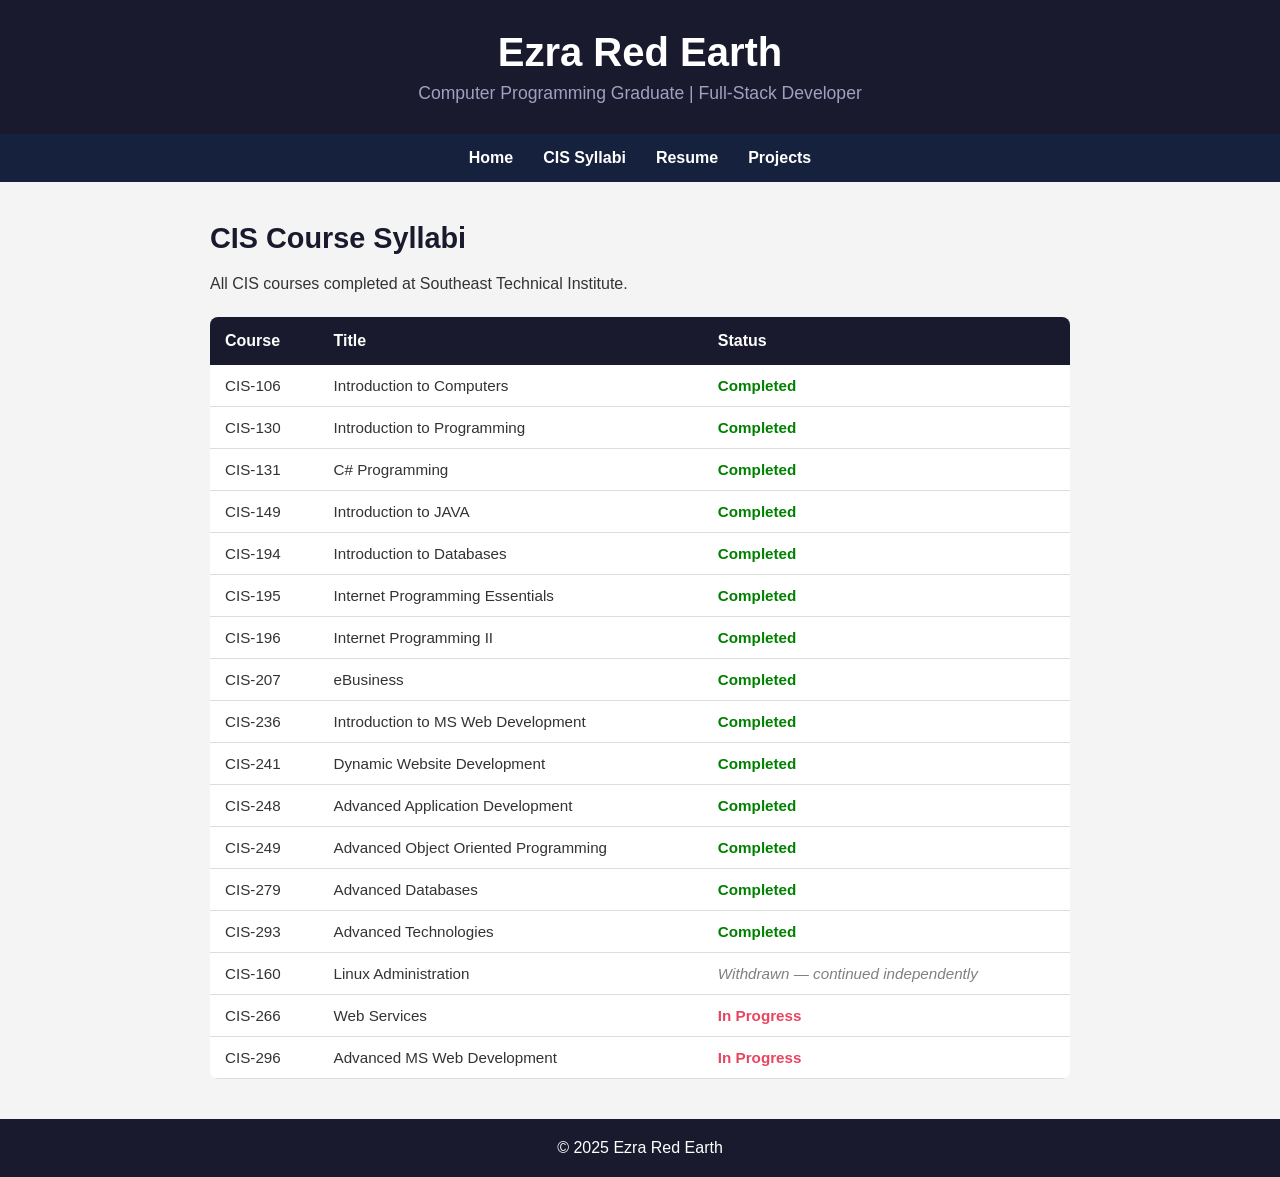
==== CIS_Syllabi.html @ 7b438b45 "Syllabi link fixed" ====
<!DOCTYPE html>
<html lang="en">
<head>
    <meta charset="UTF-8">
    <meta name="viewport" content="width=device-width, initial-scale=1.0">
    <title>CIS Syllabi - Ezra Red Earth</title>
    <link rel="stylesheet" href="style.css">
</head>
<body>
    <header>
        <h1>Ezra Red Earth</h1>
        <p>Computer Programming Graduate | Full-Stack Developer</p>
    </header>
    <nav>
        <a href="index.html">Home</a>
        <a href="CIS_Syllabi.html">CIS Syllabi</a>
        <a href="Ezra_Red_Earth_Resume.pdf">Resume</a>
        <a href="projects.html">Projects</a>
    </nav>
    <main>
        <h2>CIS Course Syllabi</h2>
        <p>All CIS courses completed at Southeast Technical Institute.</p>
        <table>
            <thead>
                <tr>
                    <th>Course</th>
                    <th>Title</th>
                    <th>Status</th>
                </tr>
            </thead>
            <tbody>
                <tr><td>CIS-106</td><td>Introduction to Computers</td><td class="status-complete">Completed</td></tr>
                <tr><td>CIS-130</td><td>Introduction to Programming</td><td class="status-complete">Completed</td></tr>
                <tr><td>CIS-131</td><td>C# Programming</td><td class="status-complete">Completed</td></tr>
                <tr><td>CIS-149</td><td>Introduction to JAVA</td><td class="status-complete">Completed</td></tr>
                <tr><td>CIS-194</td><td>Introduction to Databases</td><td class="status-complete">Completed</td></tr>
                <tr><td>CIS-195</td><td>Internet Programming Essentials</td><td class="status-complete">Completed</td></tr>
                <tr><td>CIS-196</td><td>Internet Programming II</td><td class="status-complete">Completed</td></tr>
                <tr><td>CIS-207</td><td>eBusiness</td><td class="status-complete">Completed</td></tr>
                <tr><td>CIS-236</td><td>Introduction to MS Web Development</td><td class="status-complete">Completed</td></tr>
                <tr><td>CIS-241</td><td>Dynamic Website Development</td><td class="status-complete">Completed</td></tr>
                <tr><td>CIS-248</td><td>Advanced Application Development</td><td class="status-complete">Completed</td></tr>
                <tr><td>CIS-249</td><td>Advanced Object Oriented Programming</td><td class="status-complete">Completed</td></tr>
                <tr><td>CIS-279</td><td>Advanced Databases</td><td class="status-complete">Completed</td></tr>
                <tr><td>CIS-293</td><td>Advanced Technologies</td><td class="status-complete">Completed</td></tr>
                <tr><td>CIS-160</td><td>Linux Administration</td><td class="status-withdrawn">Withdrawn — continued independently</td></tr>
                <tr><td>CIS-266</td><td>Web Services</td><td class="status-progress">In Progress</td></tr>
                <tr><td>CIS-296</td><td>Advanced MS Web Development</td><td class="status-progress">In Progress</td></tr>
            </tbody>
        </table>
    </main>
    <footer>
        <p>&copy; 2025 Ezra Red Earth</p>
    </footer>
</body>
</html>
---- style.css ----
* {
    margin: 0;
    padding: 0;
    box-sizing: border-box;
}

body {
    font-family: Arial, sans-serif;
    background-color: #f4f4f4;
    color: #333;
}

header {
    background-color: #1a1a2e;
    color: white;
    padding: 30px;
    text-align: center;
}

header h1 {
    font-size: 2.5em;
    margin-bottom: 8px;
}

header p {
    font-size: 1.1em;
    color: #a0a0c0;
}

nav {
    background-color: #16213e;
    display: flex;
    justify-content: center;
    gap: 30px;
    padding: 15px;
}

nav a {
    color: white;
    text-decoration: none;
    font-size: 1em;
    font-weight: bold;
}

nav a:hover {
    color: #e94560;
}

main {
    max-width: 900px;
    margin: 40px auto;
    padding: 0 20px;
}

main h2 {
    font-size: 1.8em;
    margin-bottom: 15px;
    color: #1a1a2e;
}

main p {
    line-height: 1.7;
    margin-bottom: 15px;
}

main ul {
    list-style: none;
    padding: 0;
}

main ul li {
    background: white;
    margin-bottom: 10px;
    padding: 15px;
    border-left: 4px solid #e94560;
    border-radius: 4px;
}

main ul li a {
    color: #1a1a2e;
    text-decoration: none;
    font-weight: bold;
}

main ul li a:hover {
    color: #e94560;
}

footer {
    background-color: #1a1a2e;
    color: white;
    text-align: center;
    padding: 20px;
    margin-top: 40px;
}

table {
    width: 100%;
    border-collapse: collapse;
    margin-top: 20px;
    background: white;
    border-radius: 8px;
    overflow: hidden;
}

thead {
    background-color: #1a1a2e;
    color: white;
}

thead th {
    padding: 15px;
    text-align: left;
    font-size: 1em;
}

tbody tr {
    border-bottom: 1px solid #ddd;
    transition: background-color 0.2s ease;
}

tbody tr:hover {
    background-color: #f0f0f8;
    cursor: pointer;
}

tbody td {
    padding: 12px 15px;
    font-size: 0.95em;
}

.status-complete {
    color: green;
    font-weight: bold;
}

.status-progress {
    color: #e94560;
    font-weight: bold;
}

.status-withdrawn {
    color: gray;
    font-style: italic;
}
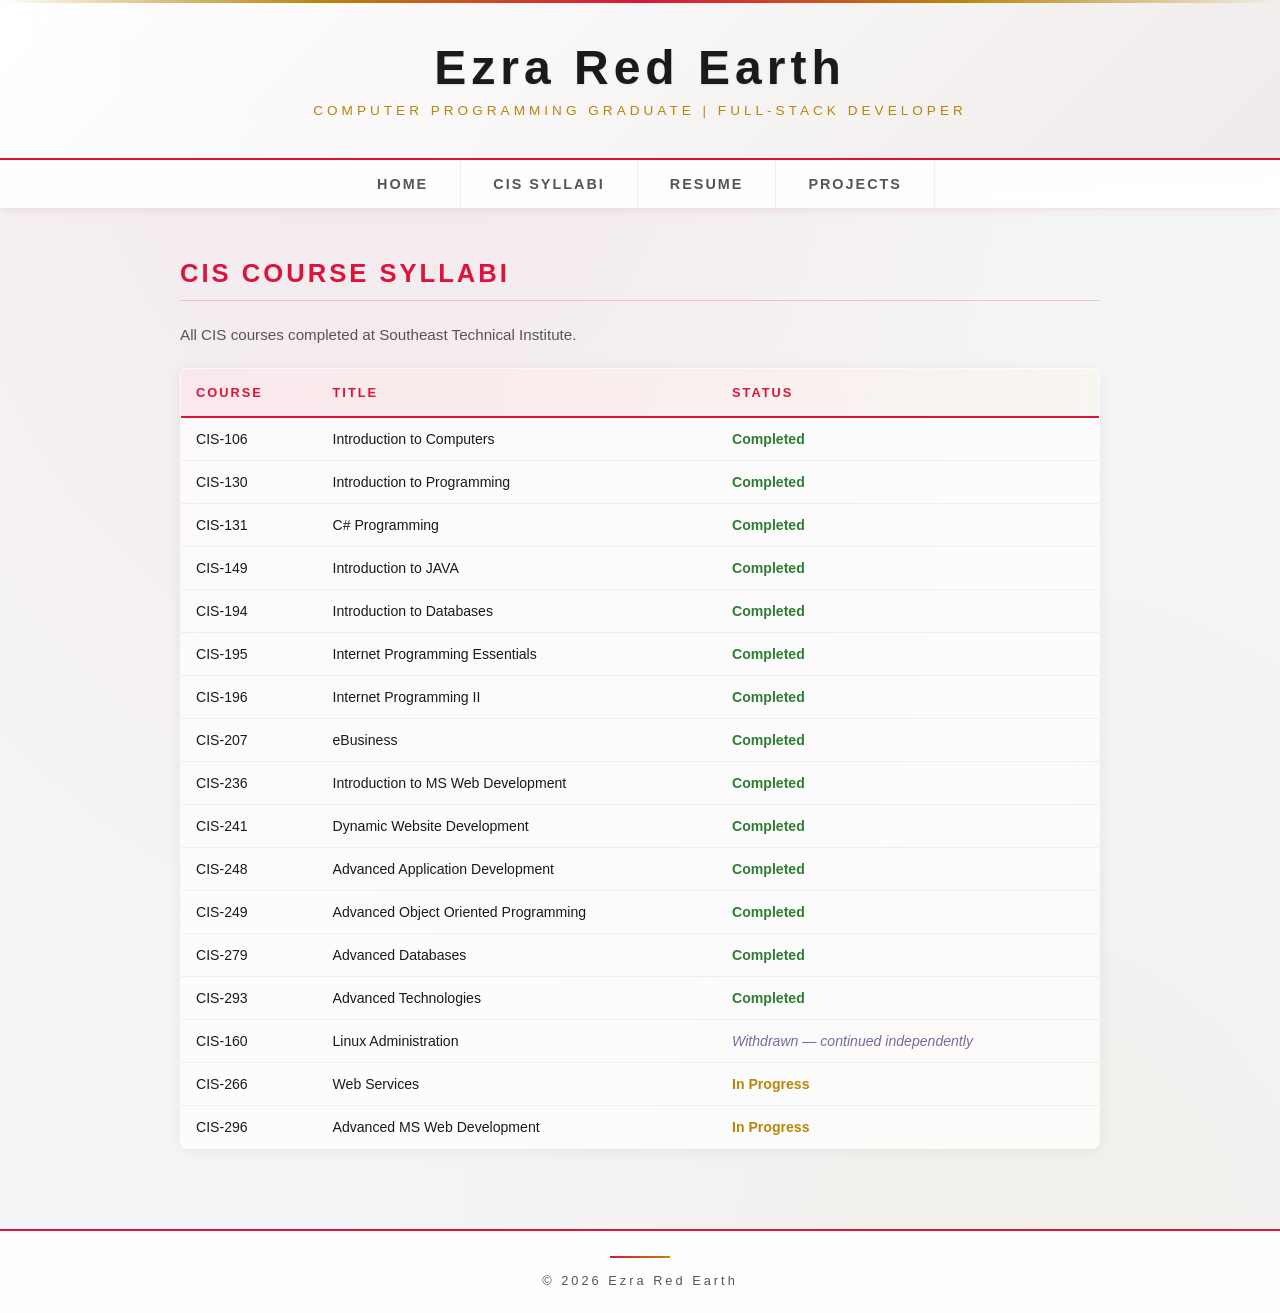
==== commit fea24041: "Update fonts, GitHub button, withdrawn teal color, styling fixes" ====
--- a/CIS_Syllabi.html
+++ b/CIS_Syllabi.html
@@ -50,7 +50,7 @@
         </table>
     </main>
     <footer>
-        <p>&copy; 2025 Ezra Red Earth</p>
+        <p>&copy; 2026 Ezra Red Earth</p>
     </footer>
 </body>
 </html>
--- a/style.css
+++ b/style.css
@@ -1,3 +1,18 @@
+@import url('https://fonts.googleapis.com/css2?family=Titillium+Web:wght@300;400;600;700&family=Orbitron:wght@400;700&display=swap');
+:root {
+    --crimson: #dc143c;
+    --crimson-light: rgba(220, 20, 60, 0.1);
+    --gold: #b8860b;
+    --gold-light: rgba(184, 134, 11, 0.15);
+    --white: #ffffff;
+    --off-white: #f5f5f7;
+    --silver: #e8e8e8;
+    --text: #1a1a1a;
+    --text-soft: #555555;
+    --glass: rgba(255, 255, 255, 0.7);
+    --glass-border: rgba(220, 20, 60, 0.15);
+}
+
 * {
     margin: 0;
     padding: 0;
@@ -5,141 +20,307 @@
 }
 
 body {
-    font-family: Arial, sans-serif;
-    background-color: #f4f4f4;
-    color: #333;
-}
-
+    font-family: 'Exo 2', sans-serif;
+    background-color: var(--off-white);
+    background-image:
+        radial-gradient(ellipse at 30% 0%, rgba(220, 20, 60, 0.06) 0%, transparent 60%),
+        radial-gradient(ellipse at 80% 100%, rgba(184, 134, 11, 0.05) 0%, transparent 50%);
+    color: var(--text);
+    min-height: 100vh;
+}
+
+::-webkit-scrollbar { width: 6px; }
+::-webkit-scrollbar-track { background: var(--silver); }
+::-webkit-scrollbar-thumb { background: var(--crimson); border-radius: 3px; }
+
+/* HEADER */
 header {
-    background-color: #1a1a2e;
-    color: white;
-    padding: 30px;
+    background: linear-gradient(135deg,
+        rgba(255, 255, 255, 0.95) 0%,
+        rgba(240, 235, 235, 0.98) 100%);
+    backdrop-filter: blur(20px);
+    border-bottom: 2px solid var(--crimson);
+    padding: 40px 30px;
     text-align: center;
+    position: relative;
+    overflow: hidden;
+    box-shadow: 0 2px 20px rgba(220, 20, 60, 0.1);
+}
+
+header::before {
+    content: '';
+    position: absolute;
+    top: 0; left: 0; right: 0;
+    height: 3px;
+    background: linear-gradient(90deg,
+        transparent,
+        var(--gold),
+        var(--crimson),
+        var(--gold),
+        transparent);
+}
+
+header::after {
+    content: '';
+    position: absolute;
+    bottom: -1px; left: 10%; right: 10%;
+    height: 1px;
+    background: linear-gradient(90deg,
+        transparent,
+        rgba(220, 20, 60, 0.3),
+        transparent);
 }
 
 header h1 {
-    font-size: 2.5em;
-    margin-bottom: 8px;
+    font-family: 'Rajdhani', sans-serif;
+    font-size: 3em;
+    font-weight: 700;
+    color: var(--text);
+    letter-spacing: 5px;
+    text-shadow: 0 1px 2px rgba(0,0,0,0.1);
+}
+
+header h1 span {
+    color: var(--crimson);
 }
 
 header p {
-    font-size: 1.1em;
-    color: #a0a0c0;
-}
-
+    font-family: 'Exo 2', sans-serif;
+    font-size: 0.85em;
+    font-weight: 400;
+    color: var(--gold);
+    margin-top: 8px;
+    letter-spacing: 4px;
+    text-transform: uppercase;
+}
+
+/* NAV */
 nav {
-    background-color: #16213e;
+    background: rgba(255, 255, 255, 0.92);
+    backdrop-filter: blur(10px);
     display: flex;
     justify-content: center;
-    gap: 30px;
-    padding: 15px;
+    border-bottom: 1px solid var(--glass-border);
+    box-shadow: 0 2px 10px rgba(0,0,0,0.06);
+    gap: 0;
 }
 
 nav a {
-    color: white;
+    color: var(--text-soft);
     text-decoration: none;
-    font-size: 1em;
-    font-weight: bold;
+    font-family: 'Rajdhani', sans-serif;
+    font-size: 0.9em;
+    font-weight: 600;
+    letter-spacing: 2px;
+    padding: 16px 32px;
+    text-transform: uppercase;
+    border-right: 1px solid rgba(0,0,0,0.06);
+    transition: all 0.3s ease;
+    position: relative;
+}
+
+nav a::after {
+    content: '';
+    position: absolute;
+    bottom: 0; left: 0; right: 0;
+    height: 2px;
+    background: var(--crimson);
+    transform: scaleX(0);
+    transition: transform 0.3s ease;
 }
 
 nav a:hover {
-    color: #e94560;
-}
-
+    color: var(--crimson);
+    background: var(--crimson-light);
+}
+
+nav a:hover::after {
+    transform: scaleX(1);
+}
+
+/* MAIN */
 main {
-    max-width: 900px;
-    margin: 40px auto;
+    max-width: 960px;
+    margin: 50px auto;
     padding: 0 20px;
 }
 
 main h2 {
-    font-size: 1.8em;
+    font-family: 'Rajdhani', sans-serif;
+    font-size: 1.6em;
+    font-weight: 700;
+    color: var(--crimson);
+    text-transform: uppercase;
+    letter-spacing: 3px;
+    margin-bottom: 20px;
+    padding-bottom: 12px;
+    border-bottom: 1px solid rgba(220, 20, 60, 0.2);
+}
+
+main h3 {
+    font-family: 'Rajdhani', sans-serif;
+    font-size: 1.05em;
+    font-weight: 600;
+    color: var(--gold);
+    letter-spacing: 2px;
+    margin: 35px 0 15px 0;
+    text-transform: uppercase;
+}
+
+main p {
+    line-height: 1.8;
     margin-bottom: 15px;
-    color: #1a1a2e;
-}
-
-main p {
-    line-height: 1.7;
-    margin-bottom: 15px;
-}
-
+    color: var(--text-soft);
+    font-size: 0.95em;
+}
+
+/* GLASS PANELS */
 main ul {
     list-style: none;
     padding: 0;
 }
 
 main ul li {
+    background: var(--glass);
+    backdrop-filter: blur(10px);
+    margin-bottom: 8px;
+    padding: 14px 20px;
+    border: 1px solid var(--glass-border);
+    border-left: 3px solid var(--crimson);
+    border-radius: 6px;
+    transition: all 0.3s ease;
+    font-size: 0.9em;
+    box-shadow: 0 2px 8px rgba(0,0,0,0.04);
+}
+
+main ul li:hover {
     background: white;
-    margin-bottom: 10px;
-    padding: 15px;
-    border-left: 4px solid #e94560;
-    border-radius: 4px;
+    border-left-color: var(--gold);
+    transform: translateX(4px);
+    box-shadow: 0 4px 16px rgba(220, 20, 60, 0.1);
 }
 
 main ul li a {
-    color: #1a1a2e;
+    color: var(--crimson);
     text-decoration: none;
-    font-weight: bold;
+    font-weight: 600;
+    transition: all 0.2s ease;
 }
 
 main ul li a:hover {
-    color: #e94560;
-}
-
-footer {
-    background-color: #1a1a2e;
-    color: white;
-    text-align: center;
-    padding: 20px;
-    margin-top: 40px;
-}
-
+    color: var(--gold);
+}
+
+/* TABLE */
 table {
     width: 100%;
     border-collapse: collapse;
     margin-top: 20px;
-    background: white;
+    background: var(--glass);
+    backdrop-filter: blur(10px);
+    border: 1px solid var(--glass-border);
     border-radius: 8px;
     overflow: hidden;
+    box-shadow: 0 2px 16px rgba(0,0,0,0.06);
 }
 
 thead {
-    background-color: #1a1a2e;
-    color: white;
+    background: linear-gradient(90deg,
+        rgba(220, 20, 60, 0.08),
+        rgba(184, 134, 11, 0.05));
+    border-bottom: 2px solid var(--crimson);
 }
 
 thead th {
-    padding: 15px;
+    padding: 16px 15px;
     text-align: left;
-    font-size: 1em;
+    font-family: 'Rajdhani', sans-serif;
+    font-size: 0.8em;
+    letter-spacing: 2px;
+    color: var(--crimson);
+    text-transform: uppercase;
 }
 
 tbody tr {
-    border-bottom: 1px solid #ddd;
-    transition: background-color 0.2s ease;
+    border-bottom: 1px solid rgba(0,0,0,0.05);
+    transition: all 0.2s ease;
 }
 
 tbody tr:hover {
-    background-color: #f0f0f8;
+    background: rgba(220, 20, 60, 0.03);
     cursor: pointer;
 }
 
 tbody td {
-    padding: 12px 15px;
-    font-size: 0.95em;
+    padding: 13px 15px;
+    font-size: 0.88em;
+    color: var(--text);
 }
 
 .status-complete {
-    color: green;
-    font-weight: bold;
+    color: #2e7d32;
+    font-weight: 600;
 }
 
 .status-progress {
-    color: #e94560;
-    font-weight: bold;
+    color: var(--gold);
+    font-weight: 600;
 }
 
 .status-withdrawn {
-    color: gray;
+    color: #7b68a0;
     font-style: italic;
+    font-weight: 500;
+}
+
+/* FOOTER */
+footer {
+    background: rgba(255,255,255,0.9);
+    border-top: 2px solid var(--crimson);
+    color: var(--text-soft);
+    text-align: center;
+    padding: 25px;
+    margin-top: 80px;
+    font-size: 0.8em;
+    letter-spacing: 3px;
+    font-family: 'Rajdhani', sans-serif;
+}
+
+footer::before {
+    content: '';
+    display: block;
+    width: 60px;
+    height: 2px;
+    background: linear-gradient(90deg, var(--crimson), var(--gold));
+    margin: 0 auto 15px auto;
+}
+
+.github-btn-wrap {
+    margin-top: 40px;
+    text-align: center;
+}
+
+.github-btn {
+    display: inline-block;
+    font-family: 'Orbitron', sans-serif;
+    font-size: 0.8em;
+    font-weight: 700;
+    letter-spacing: 3px;
+    text-transform: uppercase;
+    color: var(--white);
+    background: linear-gradient(135deg, var(--crimson), var(--crimson-dark, #8b0000));
+    padding: 14px 40px;
+    border-radius: 4px;
+    text-decoration: none;
+    border: 1px solid rgba(220, 20, 60, 0.3);
+    box-shadow: 0 4px 15px rgba(220, 20, 60, 0.2);
+    transition: all 0.3s ease;
+}
+
+.github-btn:hover {
+    background: linear-gradient(135deg, #8b0000, var(--crimson));
+    box-shadow: 0 6px 25px rgba(220, 20, 60, 0.35);
+    transform: translateY(-2px);
+    color: var(--gold);
+    letter-spacing: 4px;
 }
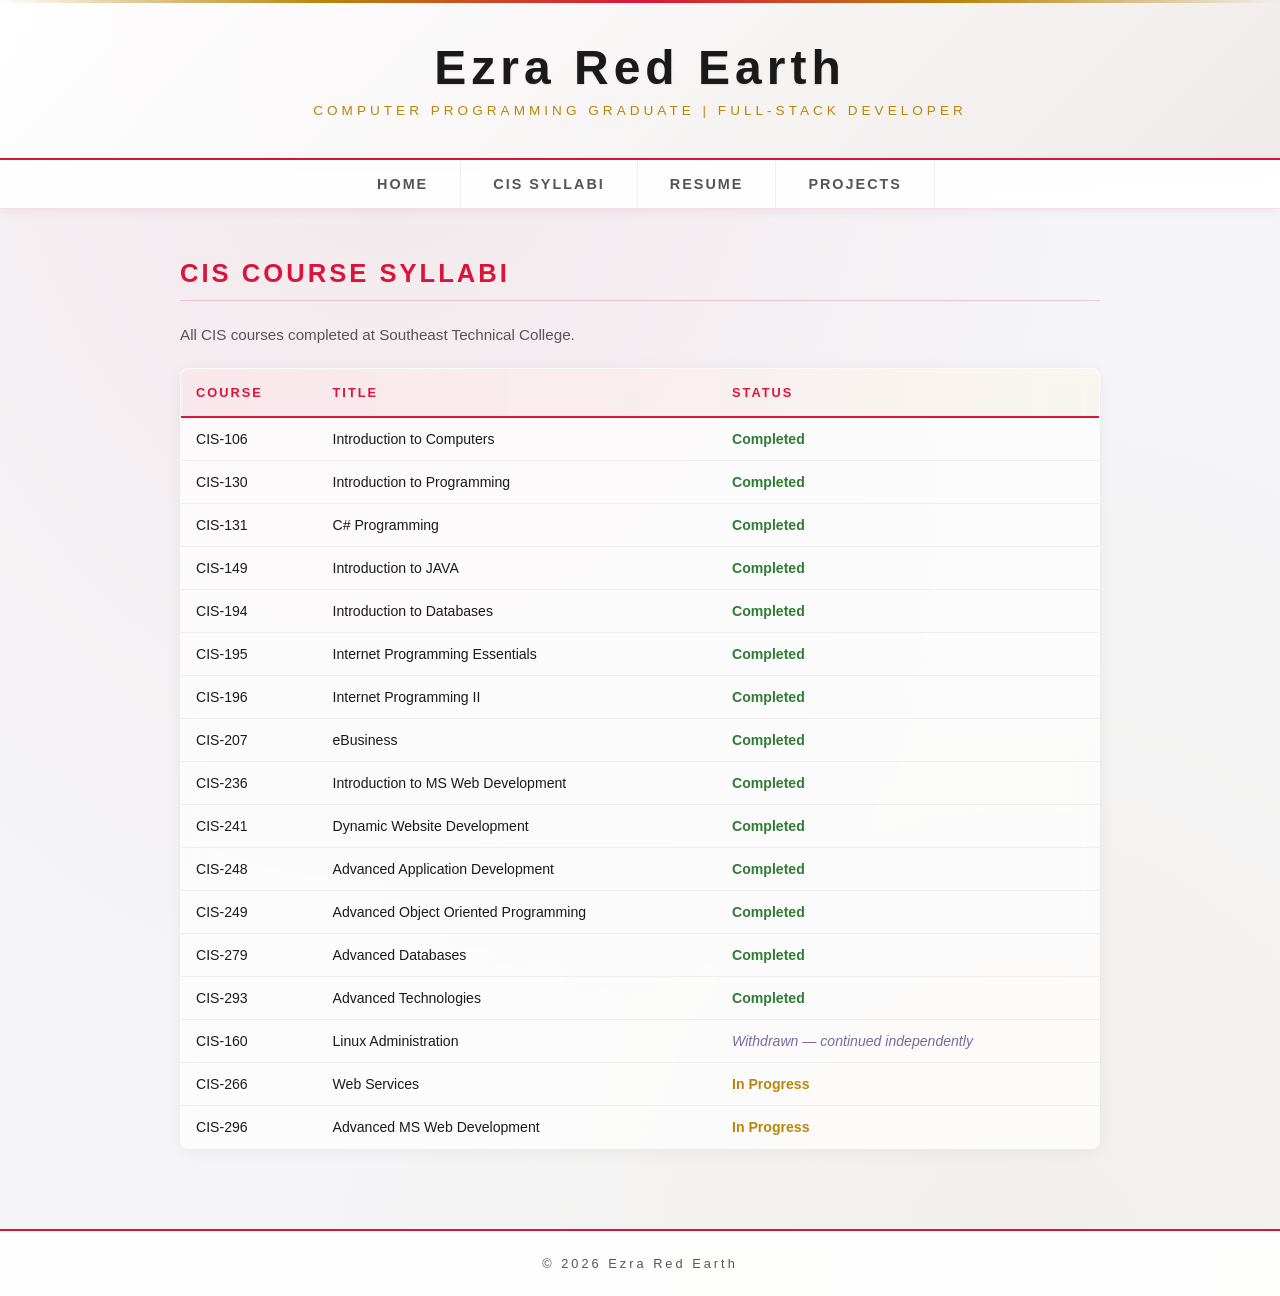
==== commit 7471ef15: "Update institution name from 'Technical Institute' to 'Technical College'" ====
--- a/CIS_Syllabi.html
+++ b/CIS_Syllabi.html
@@ -19,7 +19,7 @@
     </nav>
     <main>
         <h2>CIS Course Syllabi</h2>
-        <p>All CIS courses completed at Southeast Technical Institute.</p>
+        <p>All CIS courses completed at Southeast Technical College.</p>
         <table>
             <thead>
                 <tr>
@@ -53,4 +53,4 @@
         <p>&copy; 2026 Ezra Red Earth</p>
     </footer>
 </body>
-</html>+</html>
--- a/style.css
+++ b/style.css
@@ -283,16 +283,8 @@
     margin-top: 80px;
     font-size: 0.8em;
     letter-spacing: 3px;
-    font-family: 'Rajdhani', sans-serif;
-}
-
-footer::before {
-    content: '';
-    display: block;
-    width: 60px;
-    height: 2px;
-    background: linear-gradient(90deg, var(--crimson), var(--gold));
-    margin: 0 auto 15px auto;
+    font-family: 'Orbitron', sans-serif;
+    width: 100%;
 }
 
 .github-btn-wrap {
@@ -323,4 +315,4 @@
     transform: translateY(-2px);
     color: var(--gold);
     letter-spacing: 4px;
-}+} 
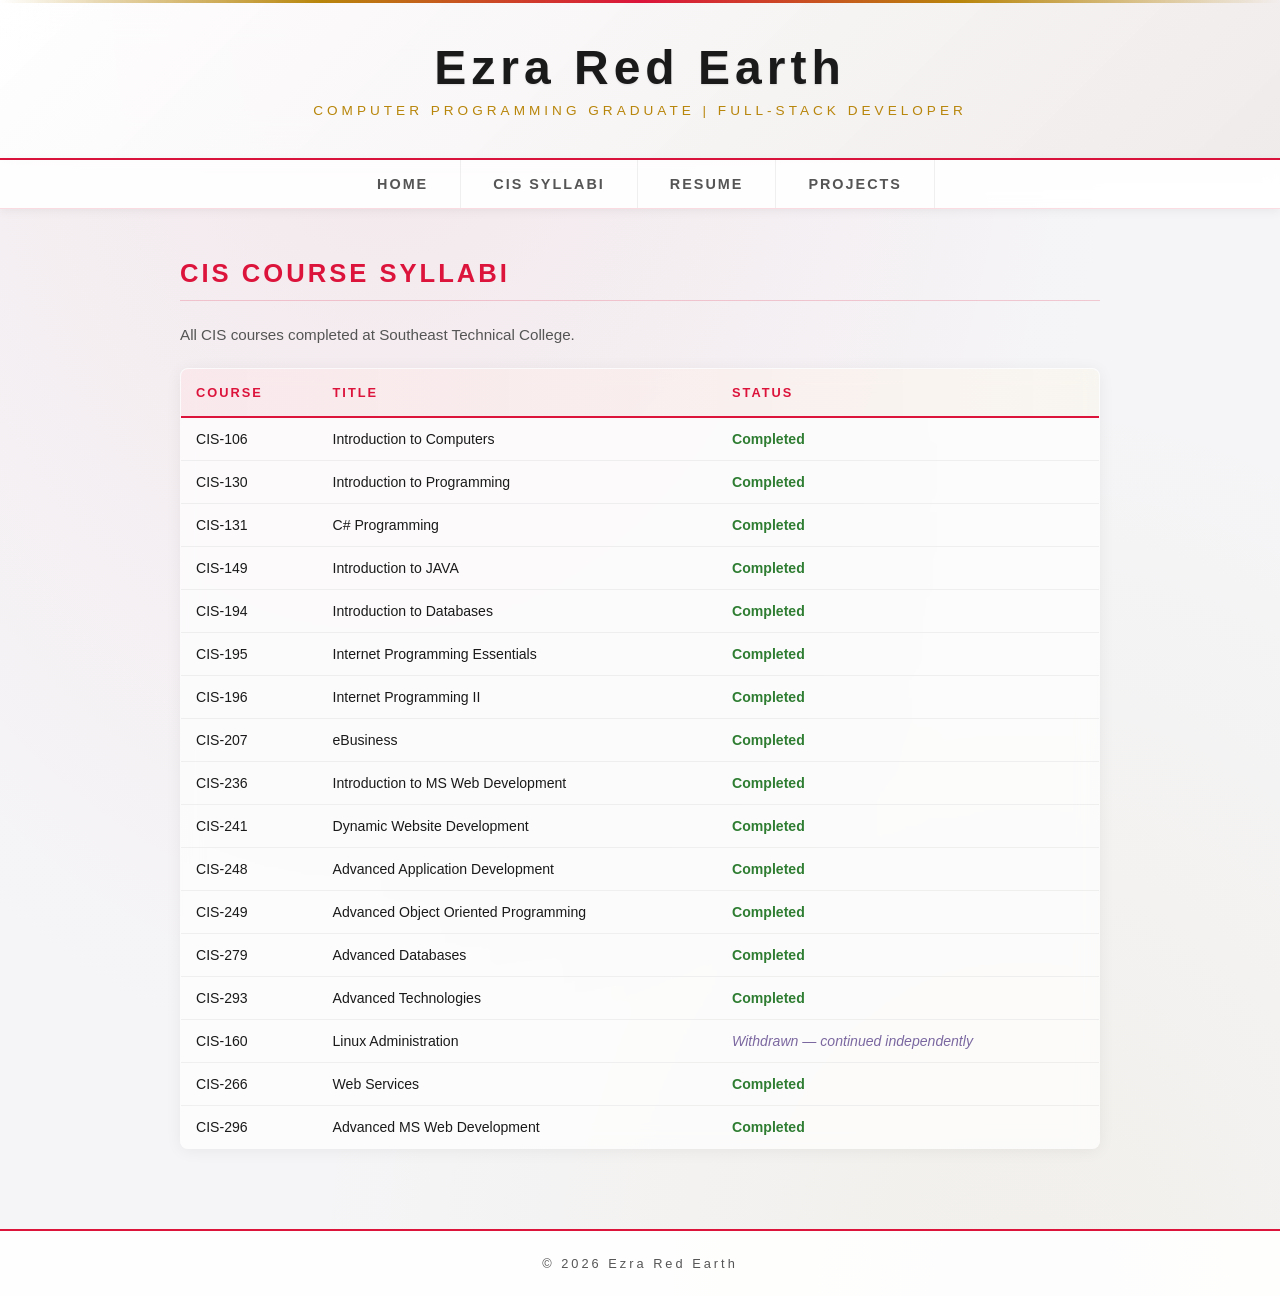
==== commit 8a62524c: "Update course statuses to completed in syllabus" ====
--- a/CIS_Syllabi.html
+++ b/CIS_Syllabi.html
@@ -44,8 +44,8 @@
                 <tr><td>CIS-279</td><td>Advanced Databases</td><td class="status-complete">Completed</td></tr>
                 <tr><td>CIS-293</td><td>Advanced Technologies</td><td class="status-complete">Completed</td></tr>
                 <tr><td>CIS-160</td><td>Linux Administration</td><td class="status-withdrawn">Withdrawn — continued independently</td></tr>
-                <tr><td>CIS-266</td><td>Web Services</td><td class="status-progress">In Progress</td></tr>
-                <tr><td>CIS-296</td><td>Advanced MS Web Development</td><td class="status-progress">In Progress</td></tr>
+                <tr><td>CIS-266</td><td>Web Services</td><td class="status-complete">Completed</td></tr>
+                <tr><td>CIS-296</td><td>Advanced MS Web Development</td><td class="status-complete">Completed</td></tr>
             </tbody>
         </table>
     </main>
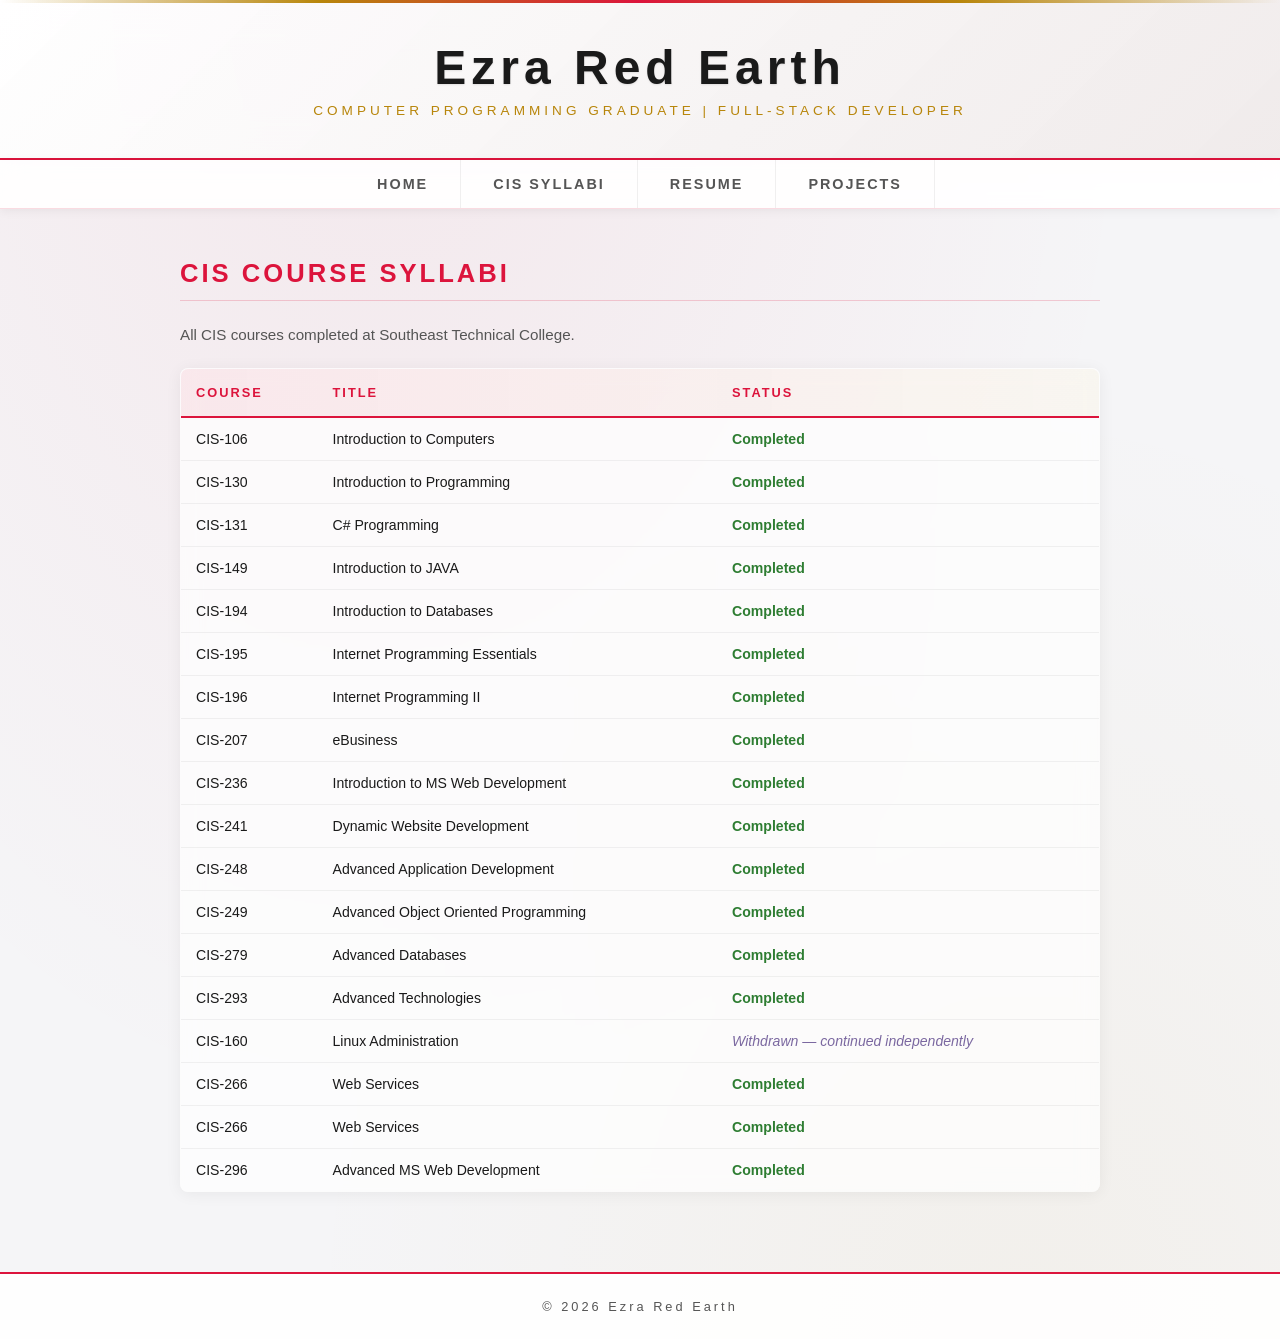
==== commit dee5313a: "Update CIS_Syllabi.html" ====
--- a/CIS_Syllabi.html
+++ b/CIS_Syllabi.html
@@ -45,6 +45,7 @@
                 <tr><td>CIS-293</td><td>Advanced Technologies</td><td class="status-complete">Completed</td></tr>
                 <tr><td>CIS-160</td><td>Linux Administration</td><td class="status-withdrawn">Withdrawn — continued independently</td></tr>
                 <tr><td>CIS-266</td><td>Web Services</td><td class="status-complete">Completed</td></tr>
+                <tr><td>CIS-266</td><td>Web Services</td><td class="status-complete">Completed</td></tr>
                 <tr><td>CIS-296</td><td>Advanced MS Web Development</td><td class="status-complete">Completed</td></tr>
             </tbody>
         </table>
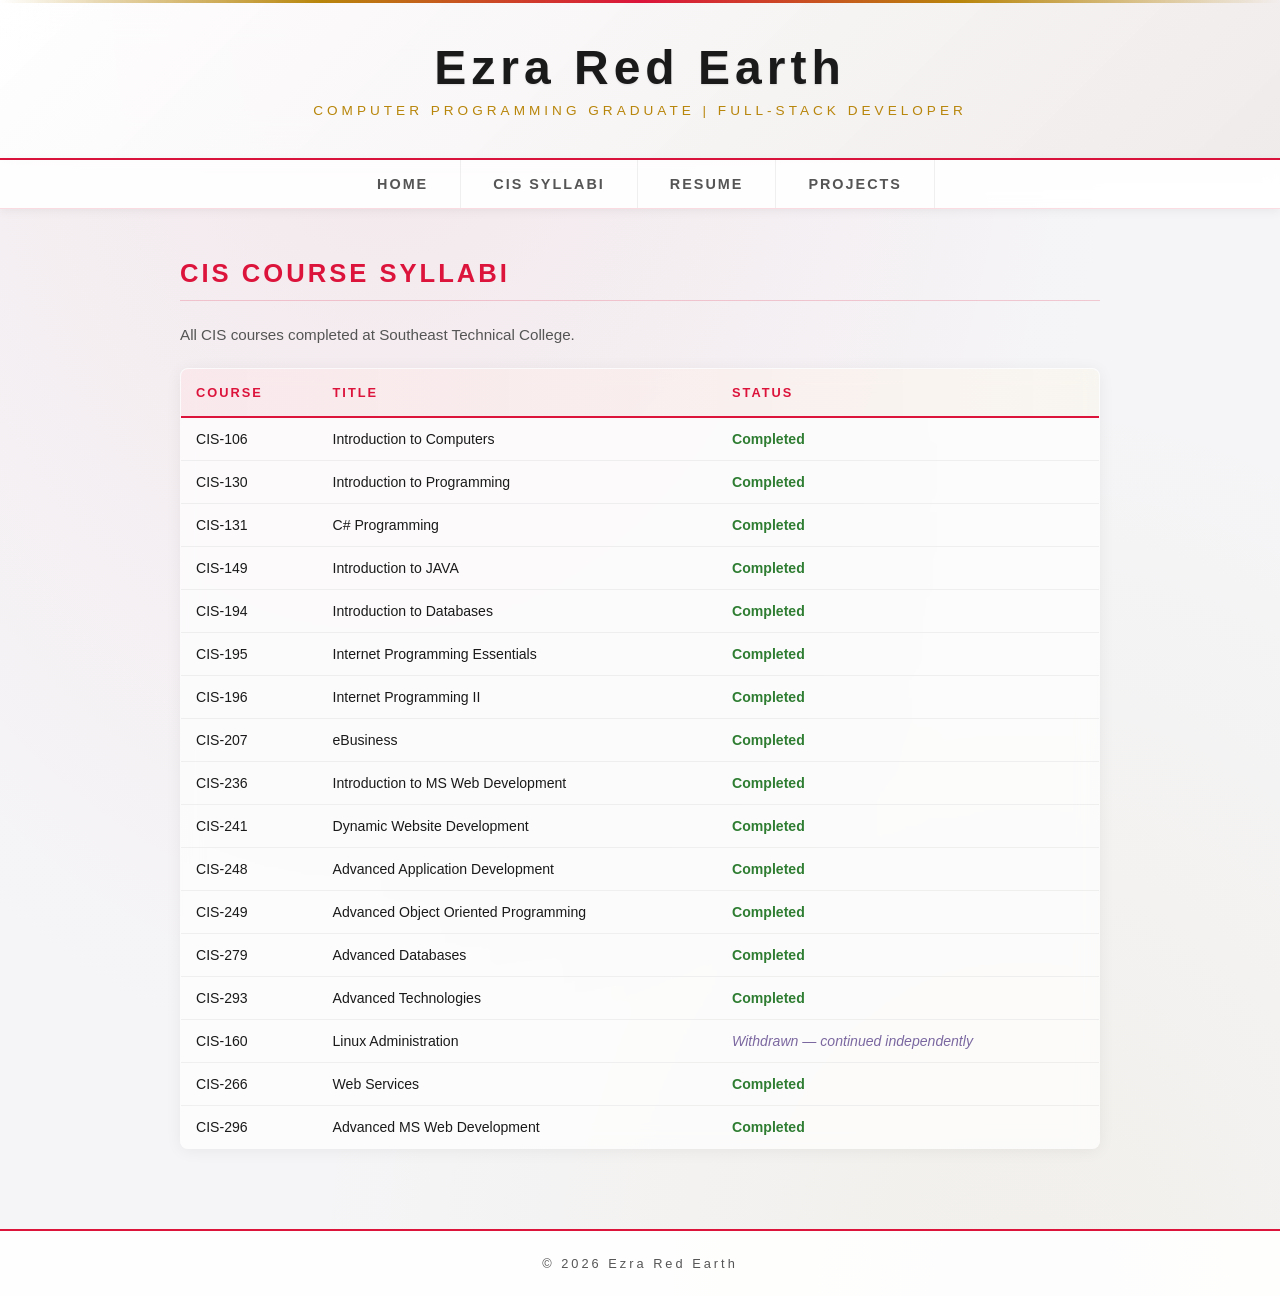
==== commit 14611de9: "Update course listings in CIS_Syllabi.html" ====
--- a/CIS_Syllabi.html
+++ b/CIS_Syllabi.html
@@ -28,26 +28,25 @@
                     <th>Status</th>
                 </tr>
             </thead>
-            <tbody>
-                <tr><td>CIS-106</td><td>Introduction to Computers</td><td class="status-complete">Completed</td></tr>
-                <tr><td>CIS-130</td><td>Introduction to Programming</td><td class="status-complete">Completed</td></tr>
-                <tr><td>CIS-131</td><td>C# Programming</td><td class="status-complete">Completed</td></tr>
-                <tr><td>CIS-149</td><td>Introduction to JAVA</td><td class="status-complete">Completed</td></tr>
-                <tr><td>CIS-194</td><td>Introduction to Databases</td><td class="status-complete">Completed</td></tr>
-                <tr><td>CIS-195</td><td>Internet Programming Essentials</td><td class="status-complete">Completed</td></tr>
-                <tr><td>CIS-196</td><td>Internet Programming II</td><td class="status-complete">Completed</td></tr>
-                <tr><td>CIS-207</td><td>eBusiness</td><td class="status-complete">Completed</td></tr>
-                <tr><td>CIS-236</td><td>Introduction to MS Web Development</td><td class="status-complete">Completed</td></tr>
-                <tr><td>CIS-241</td><td>Dynamic Website Development</td><td class="status-complete">Completed</td></tr>
-                <tr><td>CIS-248</td><td>Advanced Application Development</td><td class="status-complete">Completed</td></tr>
-                <tr><td>CIS-249</td><td>Advanced Object Oriented Programming</td><td class="status-complete">Completed</td></tr>
-                <tr><td>CIS-279</td><td>Advanced Databases</td><td class="status-complete">Completed</td></tr>
-                <tr><td>CIS-293</td><td>Advanced Technologies</td><td class="status-complete">Completed</td></tr>
-                <tr><td>CIS-160</td><td>Linux Administration</td><td class="status-withdrawn">Withdrawn — continued independently</td></tr>
-                <tr><td>CIS-266</td><td>Web Services</td><td class="status-complete">Completed</td></tr>
-                <tr><td>CIS-266</td><td>Web Services</td><td class="status-complete">Completed</td></tr>
-                <tr><td>CIS-296</td><td>Advanced MS Web Development</td><td class="status-complete">Completed</td></tr>
-            </tbody>
+<tbody>
+        <tr><td>CIS-106</td><td>Introduction to Computers</td><td class="status-complete">Completed</td></tr>
+        <tr><td>CIS-130</td><td>Introduction to Programming</td><td class="status-complete">Completed</td></tr>
+        <tr><td>CIS-131</td><td>C# Programming</td><td class="status-complete">Completed</td></tr>
+        <tr><td>CIS-149</td><td>Introduction to JAVA</td><td class="status-complete">Completed</td></tr>
+        <tr><td>CIS-194</td><td>Introduction to Databases</td><td class="status-complete">Completed</td></tr>
+        <tr><td>CIS-195</td><td>Internet Programming Essentials</td><td class="status-complete">Completed</td></tr>
+        <tr><td>CIS-196</td><td>Internet Programming II</td><td class="status-complete">Completed</td></tr>
+        <tr><td>CIS-207</td><td>eBusiness</td><td class="status-complete">Completed</td></tr>
+        <tr><td>CIS-236</td><td>Introduction to MS Web Development</td><td class="status-complete">Completed</td></tr>
+        <tr><td>CIS-241</td><td>Dynamic Website Development</td><td class="status-complete">Completed</td></tr>
+        <tr><td>CIS-248</td><td>Advanced Application Development</td><td class="status-complete">Completed</td></tr>
+        <tr><td>CIS-249</td><td>Advanced Object Oriented Programming</td><td class="status-complete">Completed</td></tr>
+        <tr><td>CIS-279</td><td>Advanced Databases</td><td class="status-complete">Completed</td></tr>
+        <tr><td>CIS-293</td><td>Advanced Technologies</td><td class="status-complete">Completed</td></tr>
+        <tr><td>CIS-160</td><td>Linux Administration</td><td class="status-withdrawn">Withdrawn — continued independently</td></tr>
+        <tr><td>CIS-266</td><td>Web Services</td><td class="status-complete">Completed</td></tr>
+        <tr><td>CIS-296</td><td>Advanced MS Web Development</td><td class="status-complete">Completed</td></tr>
+    </tbody>
         </table>
     </main>
     <footer>
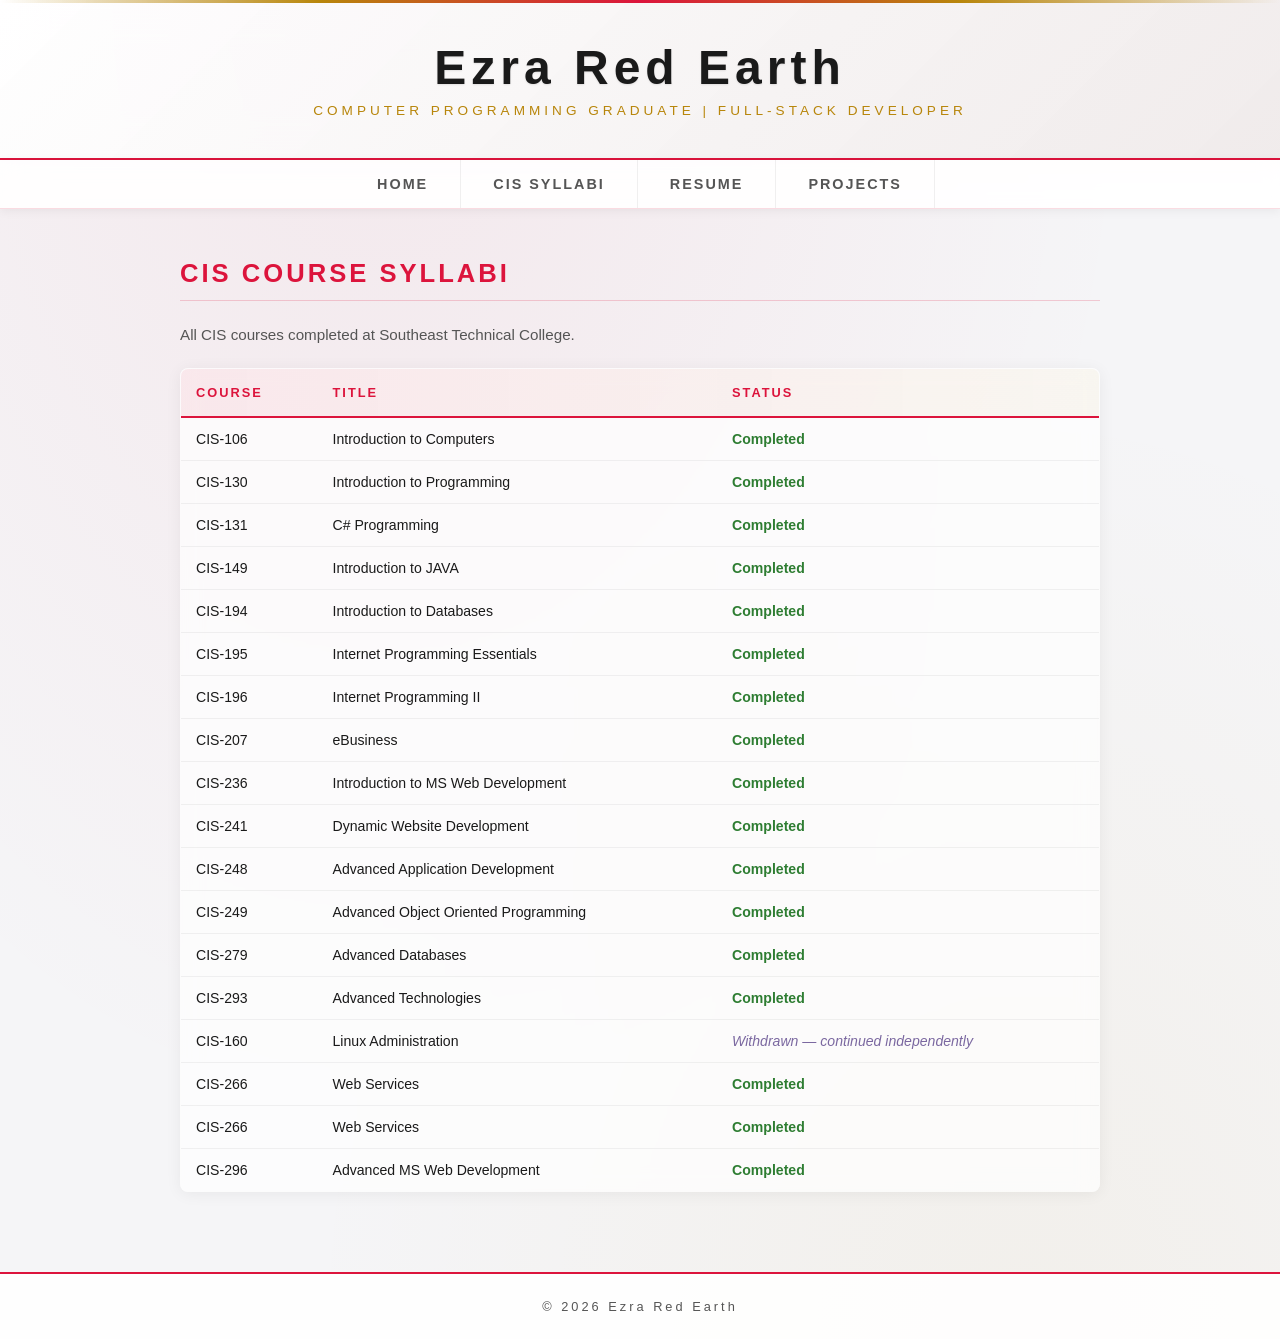
==== commit 138d058c: "Update course list in CIS_Syllabi.html" ====
--- a/CIS_Syllabi.html
+++ b/CIS_Syllabi.html
@@ -28,25 +28,26 @@
                     <th>Status</th>
                 </tr>
             </thead>
-<tbody>
-        <tr><td>CIS-106</td><td>Introduction to Computers</td><td class="status-complete">Completed</td></tr>
-        <tr><td>CIS-130</td><td>Introduction to Programming</td><td class="status-complete">Completed</td></tr>
-        <tr><td>CIS-131</td><td>C# Programming</td><td class="status-complete">Completed</td></tr>
-        <tr><td>CIS-149</td><td>Introduction to JAVA</td><td class="status-complete">Completed</td></tr>
-        <tr><td>CIS-194</td><td>Introduction to Databases</td><td class="status-complete">Completed</td></tr>
-        <tr><td>CIS-195</td><td>Internet Programming Essentials</td><td class="status-complete">Completed</td></tr>
-        <tr><td>CIS-196</td><td>Internet Programming II</td><td class="status-complete">Completed</td></tr>
-        <tr><td>CIS-207</td><td>eBusiness</td><td class="status-complete">Completed</td></tr>
-        <tr><td>CIS-236</td><td>Introduction to MS Web Development</td><td class="status-complete">Completed</td></tr>
-        <tr><td>CIS-241</td><td>Dynamic Website Development</td><td class="status-complete">Completed</td></tr>
-        <tr><td>CIS-248</td><td>Advanced Application Development</td><td class="status-complete">Completed</td></tr>
-        <tr><td>CIS-249</td><td>Advanced Object Oriented Programming</td><td class="status-complete">Completed</td></tr>
-        <tr><td>CIS-279</td><td>Advanced Databases</td><td class="status-complete">Completed</td></tr>
-        <tr><td>CIS-293</td><td>Advanced Technologies</td><td class="status-complete">Completed</td></tr>
-        <tr><td>CIS-160</td><td>Linux Administration</td><td class="status-withdrawn">Withdrawn — continued independently</td></tr>
-        <tr><td>CIS-266</td><td>Web Services</td><td class="status-complete">Completed</td></tr>
-        <tr><td>CIS-296</td><td>Advanced MS Web Development</td><td class="status-complete">Completed</td></tr>
-    </tbody>
+            <tbody>
+                <tr><td>CIS-106</td><td>Introduction to Computers</td><td class="status-complete">Completed</td></tr>
+                <tr><td>CIS-130</td><td>Introduction to Programming</td><td class="status-complete">Completed</td></tr>
+                <tr><td>CIS-131</td><td>C# Programming</td><td class="status-complete">Completed</td></tr>
+                <tr><td>CIS-149</td><td>Introduction to JAVA</td><td class="status-complete">Completed</td></tr>
+                <tr><td>CIS-194</td><td>Introduction to Databases</td><td class="status-complete">Completed</td></tr>
+                <tr><td>CIS-195</td><td>Internet Programming Essentials</td><td class="status-complete">Completed</td></tr>
+                <tr><td>CIS-196</td><td>Internet Programming II</td><td class="status-complete">Completed</td></tr>
+                <tr><td>CIS-207</td><td>eBusiness</td><td class="status-complete">Completed</td></tr>
+                <tr><td>CIS-236</td><td>Introduction to MS Web Development</td><td class="status-complete">Completed</td></tr>
+                <tr><td>CIS-241</td><td>Dynamic Website Development</td><td class="status-complete">Completed</td></tr>
+                <tr><td>CIS-248</td><td>Advanced Application Development</td><td class="status-complete">Completed</td></tr>
+                <tr><td>CIS-249</td><td>Advanced Object Oriented Programming</td><td class="status-complete">Completed</td></tr>
+                <tr><td>CIS-279</td><td>Advanced Databases</td><td class="status-complete">Completed</td></tr>
+                <tr><td>CIS-293</td><td>Advanced Technologies</td><td class="status-complete">Completed</td></tr>
+                <tr><td>CIS-160</td><td>Linux Administration</td><td class="status-withdrawn">Withdrawn — continued independently</td></tr>
+                <tr><td>CIS-266</td><td>Web Services</td><td class="status-complete">Completed</td></tr>
+                <tr><td>CIS-266</td><td>Web Services</td><td class="status-complete">Completed</td></tr>
+                <tr><td>CIS-296</td><td>Advanced MS Web Development</td><td class="status-complete">Completed</td></tr>
+            </tbody>
         </table>
     </main>
     <footer>
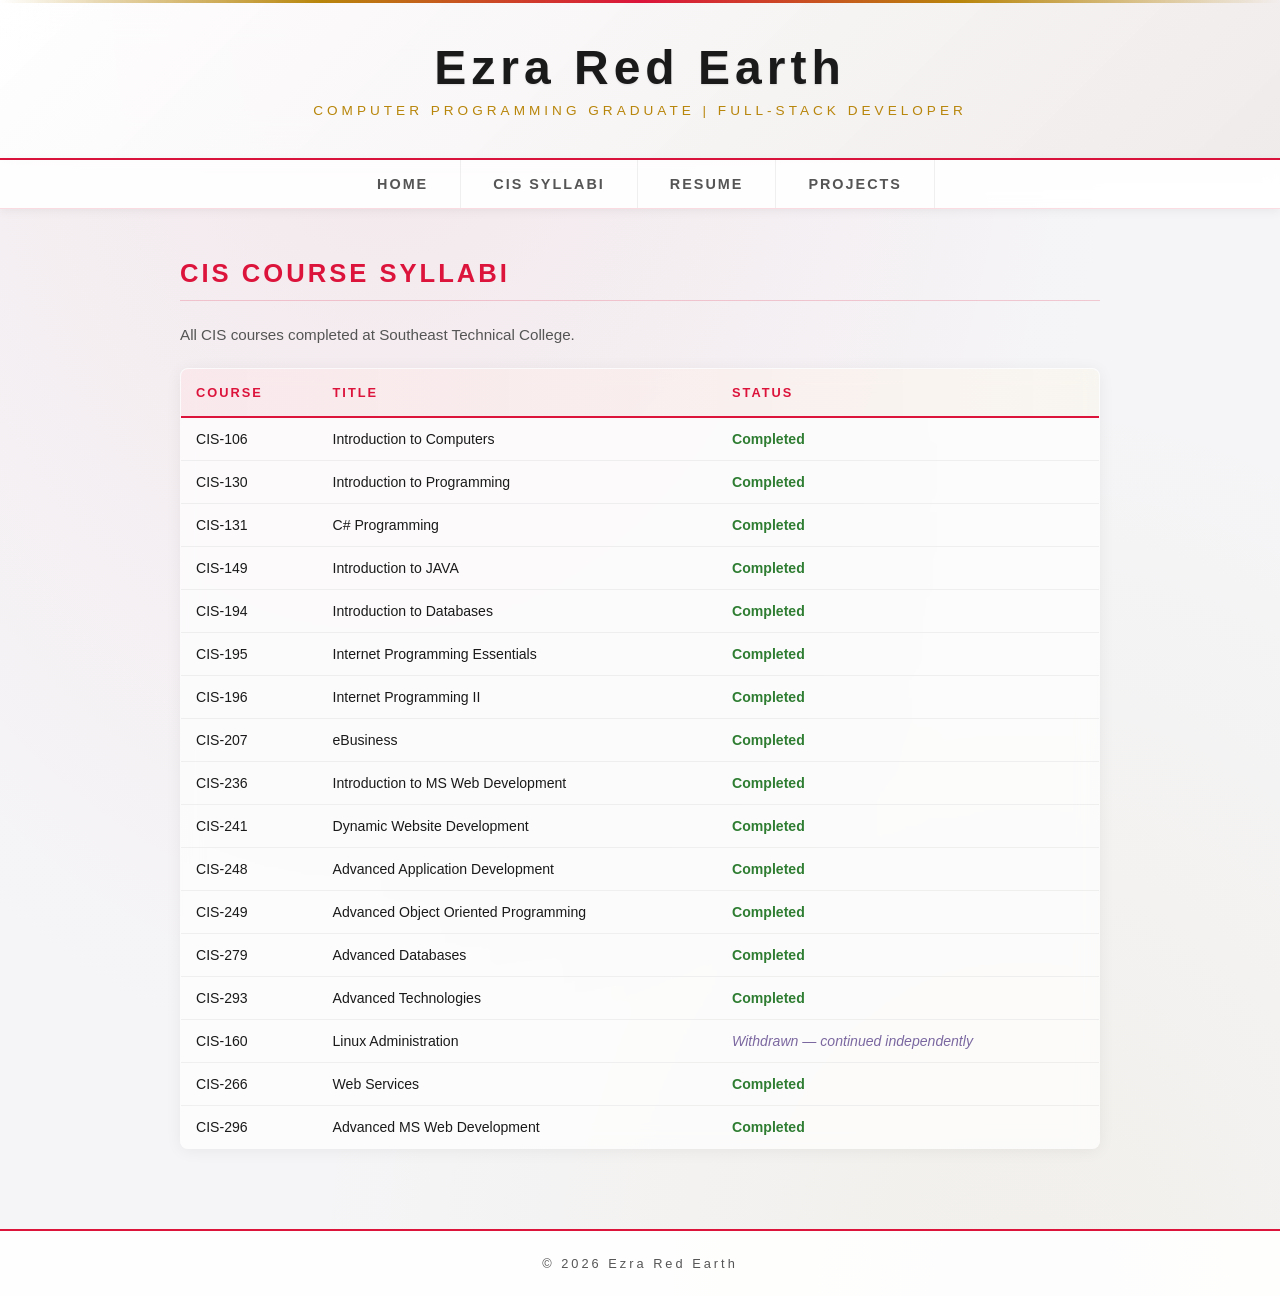
==== commit dc5f62c7: "Update CIS_Syllabi.html" ====
--- a/CIS_Syllabi.html
+++ b/CIS_Syllabi.html
@@ -45,7 +45,6 @@
                 <tr><td>CIS-293</td><td>Advanced Technologies</td><td class="status-complete">Completed</td></tr>
                 <tr><td>CIS-160</td><td>Linux Administration</td><td class="status-withdrawn">Withdrawn — continued independently</td></tr>
                 <tr><td>CIS-266</td><td>Web Services</td><td class="status-complete">Completed</td></tr>
-                <tr><td>CIS-266</td><td>Web Services</td><td class="status-complete">Completed</td></tr>
                 <tr><td>CIS-296</td><td>Advanced MS Web Development</td><td class="status-complete">Completed</td></tr>
             </tbody>
         </table>
